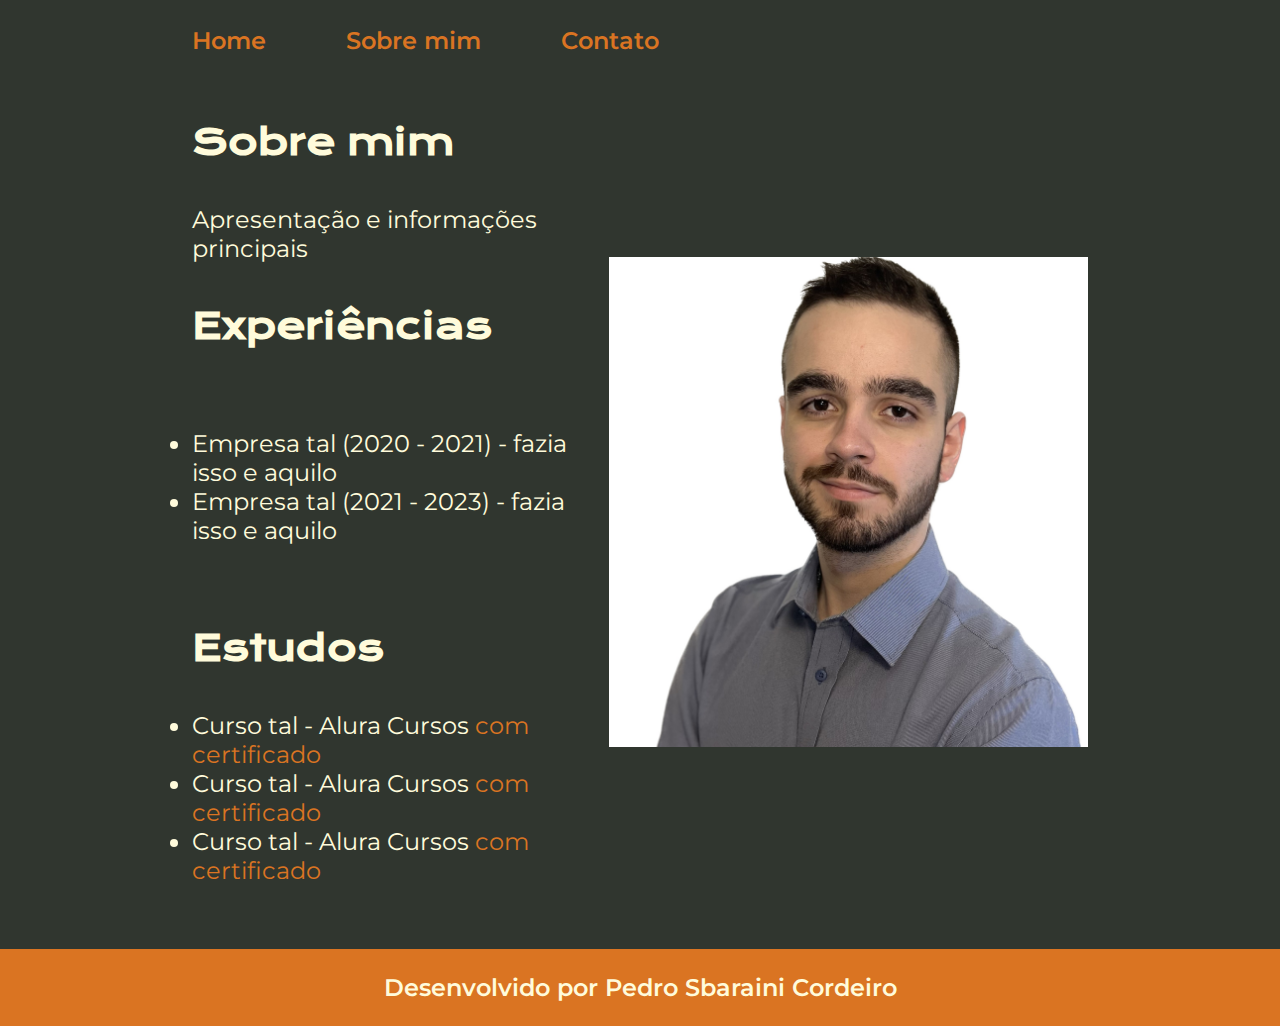
==== about.html @ 70614ea8 "Comitando a primeira" ====
<!DOCTYPE html>
<html lang="pt-br">
<head>
    <meta charset="UTF-8">
    <meta name="viewport" content="width=device-width, initial-scale=1.0">
    <title>Sobre mim</title>
    <link rel="stylesheet" href="Styles/style.css">
</head>
<body>
    <header class="cabecalho">
        <nav class="cabecalho__menu">
            <a href="index.html" class="cabecalho__menu__link">Home</a>
            <a  href="about.html" class="cabecalho__menu__link">Sobre mim</a>
            <a href="contact.html" class="cabecalho__menu__link">Contato</a>
        </nav>
    </header>
    <main class="apresentacao">
        <section class="apresentacao__conteudo">
            <h1 class="apresentacao__conteudo__titulo">Sobre mim</h1>
            <p class="apresentacao__conteudo__texto">
                Apresentação e informações principais
            </p>
            <h2 class="apresentacao__conteudo__titulo">Experiências</h2>
            <p class="apresentacao__conteudo__texto">
            <ul class="apresentacao__conteudo__texto">
                <li> Empresa tal (2020 - 2021) - fazia isso e aquilo </li>
                <li> Empresa tal (2021 - 2023) - fazia isso e aquilo </li>
            </ul>
            </p>
            <h2 class="apresentacao__conteudo__titulo">Estudos</h2>
            <div class="apresentacao__conteudo__texto">
            <ul class="apresentacao__conteudo__texto">
                <li>Curso tal - Alura Cursos <a href="linkdocertificado">com certificado</a> </li>
                <li>Curso tal - Alura Cursos <a href="linkdocertificado">com certificado</a></li>
                <li>Curso tal - Alura Cursos <a href="linkdocertificado">com certificado</a></li>
            </ul>
            </div>    
        </section>
        <img class="imagem-principal" src="./assets/foto.jpg" alt="Foto do Pedro Sbaraini Cordeiro">
    </main>
    <footer>
        <p class="rodape">Desenvolvido por Pedro Sbaraini Cordeiro</p>
    </footer>  
</body>
</html>
---- Styles/style.css ----
@import url('https://fonts.googleapis.com/css2?family=Krona+One&family=Montserrat:wght@400;600&display=swap');

:root{
    --cor-primaria: #30362F;
    --cor-secundaria: #FFFBDB;
    --cor-terciaria: #DA7422;
    --cor-hover: #625834;

    --fonte-primaria: 'Krona One', sans-serif;
    --fonte-secundaria: 'Montserrat', sans-serif;
}

*{
    margin: 0;
    padding: 0;
}

body {
    /* height: 100vh; */
    box-sizing: border-box;
    background-color: var(--cor-primaria);
    color: var(--cor-secundaria);
}

.cabecalho{
    padding: 2% 0% 0% 15%;
}

.cabecalho__menu{
    display: flex;
    gap: 80px;
}

.cabecalho__menu__link{
    font-family:var(--fonte-secundaria);
    font-size: 24px;
    font-weight: 600;
    color: var(--cor-terciaria);
    text-decoration: none;
}

.cabecalho__menu__link:hover{
    background-color:var(--cor-hover);
    padding: 0.2%;
}

.titulo-destaque{
    color: var(--cor-terciaria);
}

.apresentacao{
    padding: 05% 15%;
    display: flex;
    align-items: center;
    justify-content: space-between;
}

.apresentacao__conteudo{
    width: 615px;
    display: flex;
    flex-direction: column;
    gap: 40px;
}

.apresentacao__conteudo__titulo{
    font-size: 36px;
    font-family: var(--fonte-primaria);
}

.apresentacao__conteudo__texto{
    font-size: 24px;
    font-family: var(--fonte-secundaria)
}

.apresentacao__conteudo__texto a{
    text-decoration: none;
    color: var(--cor-terciaria);
}

.apresentacao__links{
    display: flex;
    flex-direction: column; /* DEIXA OS ITENS NO EIXO VERTICAL*/
    justify-content: space-between;
    align-items: center; /*ALINHA OS ITENS NO EIXO VERTICAL */
    gap: 32px;
    
}
.apresentacao__links_titulo{
    font-family: var(--fonte-primaria);
    font-weight: 400;
    font-size: 24px;
}

.apresentacao__links__link{
    /* background-color: #ff00c8; */
    display: flex;
    justify-content: center;
    gap: 16px;
    border: 2px solid var(--cor-terciaria);
    width: 378px;
    text-align: center;
    border-radius: 8px;
    font-size: 24px;
    padding: 21.5px 0;
    text-decoration: none;
    color: var(--cor-secundaria);
    font-family: var(--fonte-secundaria);
    font-weight: 600;

}
.apresentacao__links__link:hover{
    background-color: var(--cor-hover);
    padding: 3%;
}


.imagem-principal {
    max-height: 490px;
    max-width: 500px;
    height: auto; /* Isso manterá a proporção original da imagem. */
}
footer{
    background-color: var(--cor-terciaria);
}
.rodape{
    color: var(--cor-secundaria);
    font-family: var(--fonte-secundaria);
    font-size: 24px;
    padding: 24px;
    font-weight: 600;
    text-align: center;
}
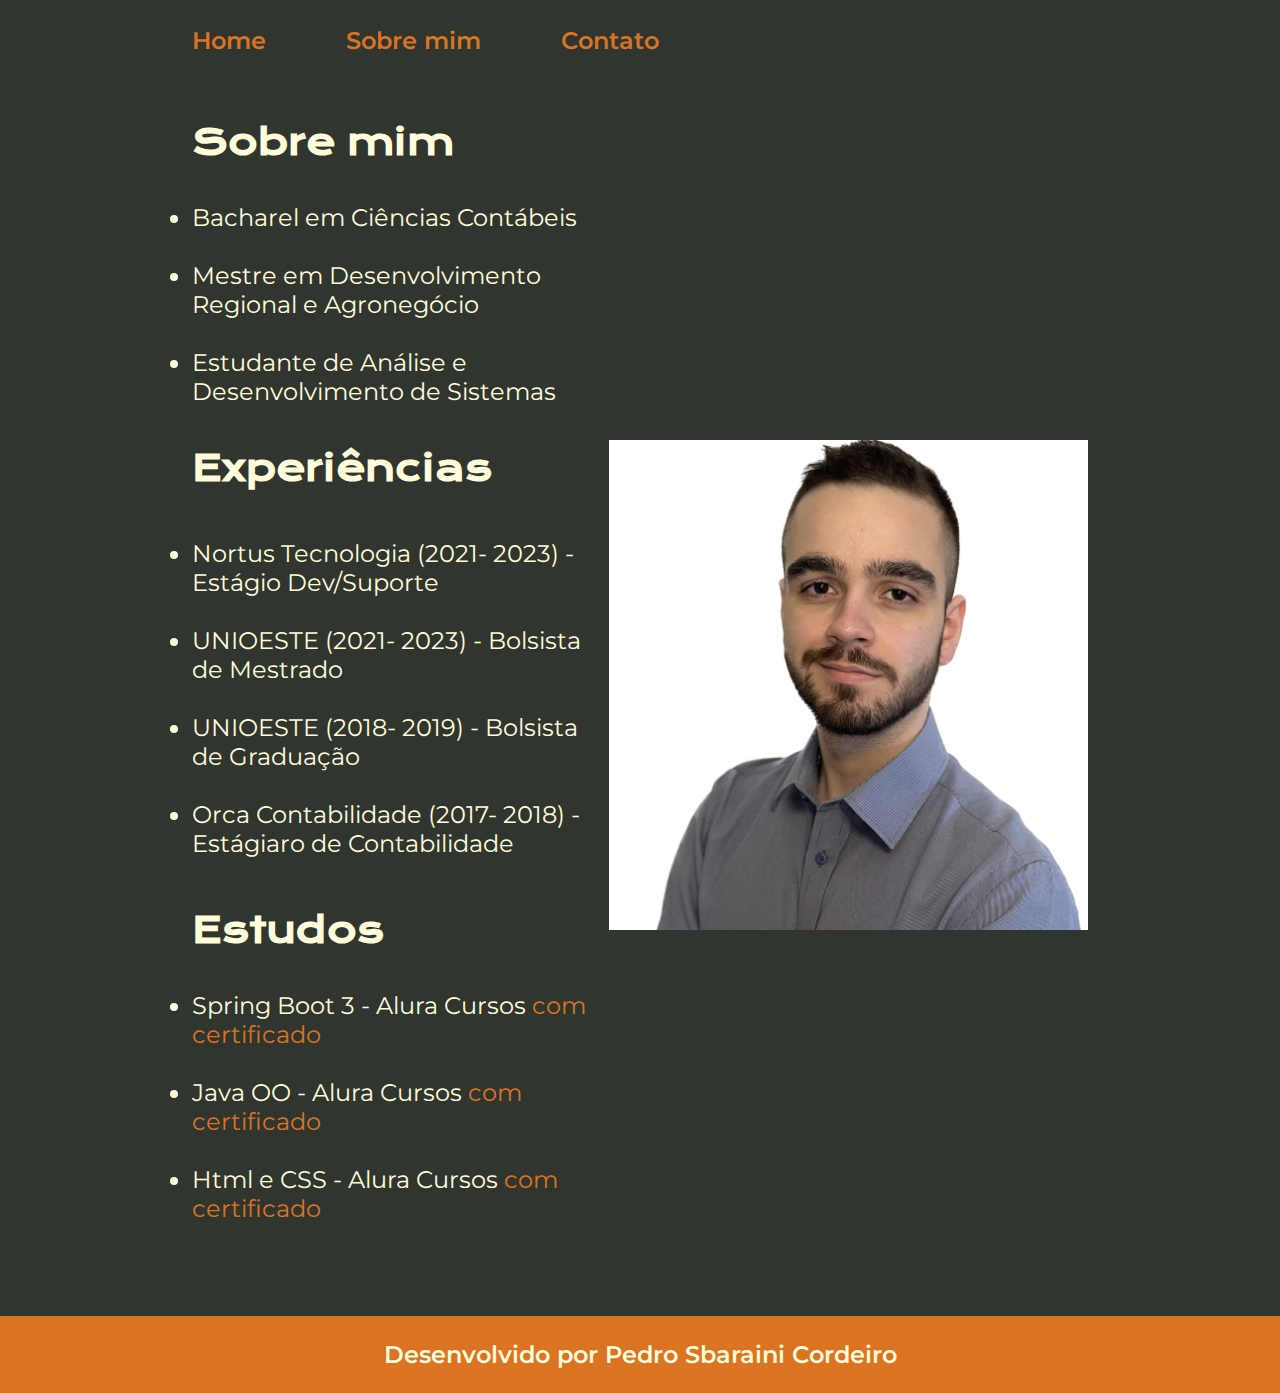
==== commit f367d9cb: "Final" ====
--- a/about.html
+++ b/about.html
@@ -16,27 +16,31 @@
     </header>
     <main class="apresentacao">
         <section class="apresentacao__conteudo">
-            <h1 class="apresentacao__conteudo__titulo">Sobre mim</h1>
-            <p class="apresentacao__conteudo__texto">
-                Apresentação e informações principais
-            </p>
-            <h2 class="apresentacao__conteudo__titulo">Experiências</h2>
+            <h1 class="apresentacao__conteudo__titulo">Sobre mim</h1><br>
+            <ul class="apresentacao__conteudo__texto">
+                <li> Bacharel em Ciências Contábeis</li><br>
+                <li> Mestre em Desenvolvimento Regional e Agronegócio</li><br>
+                <li> Estudante de Análise e Desenvolvimento de Sistemas</li><br>
+            </ul>
+            <h2 class="apresentacao__conteudo__titulo">Experiências</h2><br>
             <p class="apresentacao__conteudo__texto">
             <ul class="apresentacao__conteudo__texto">
-                <li> Empresa tal (2020 - 2021) - fazia isso e aquilo </li>
-                <li> Empresa tal (2021 - 2023) - fazia isso e aquilo </li>
+                <li> Nortus Tecnologia (2021- 2023) - Estágio Dev/Suporte </li><br>
+                <li> UNIOESTE (2021- 2023) - Bolsista de Mestrado </li><br>
+                <li> UNIOESTE (2018- 2019) - Bolsista de Graduação </li><br>
+                <li> Orca Contabilidade (2017- 2018) - Estágiaro de Contabilidade </li><br>
             </ul>
             </p>
-            <h2 class="apresentacao__conteudo__titulo">Estudos</h2>
+            <h2 class="apresentacao__conteudo__titulo">Estudos</h2><br>
             <div class="apresentacao__conteudo__texto">
             <ul class="apresentacao__conteudo__texto">
-                <li>Curso tal - Alura Cursos <a href="linkdocertificado">com certificado</a> </li>
-                <li>Curso tal - Alura Cursos <a href="linkdocertificado">com certificado</a></li>
-                <li>Curso tal - Alura Cursos <a href="linkdocertificado">com certificado</a></li>
+                <li>Spring Boot 3 - Alura Cursos <a href="https://cursos.alura.com.br/certificate/499b0e3b-5967-4114-9e99-ef47dc29ac91">com certificado</a> </li><br>
+                <li>Java OO - Alura Cursos <a href="https://cursos.alura.com.br/certificate/483faa6d-d489-4805-970a-121c1d7f8718">com certificado</a></li><br>
+                <li>Html e CSS - Alura Cursos <a href="https://cursos.alura.com.br/certificate/faa5df85-5e60-4359-80ab-8f2a68e1a571">com certificado</a></li><br>
             </ul>
             </div>    
         </section>
-        <img class="imagem-principal" src="./assets/foto.jpg" alt="Foto do Pedro Sbaraini Cordeiro">
+        <img class="imagem-principal" src="/Assets/foto.jpg" alt="Foto do Pedro Sbaraini Cordeiro">
     </main>
     <footer>
         <p class="rodape">Desenvolvido por Pedro Sbaraini Cordeiro</p>
--- a/Styles/style.css
+++ b/Styles/style.css
@@ -60,7 +60,7 @@
     width: 615px;
     display: flex;
     flex-direction: column;
-    gap: 40px;
+    gap: 10px;
 }
 
 .apresentacao__conteudo__titulo{
@@ -132,3 +132,22 @@
     text-align: center;
 }
 
+
+.form_button{
+    display: flex;
+    justify-content: center;
+    align-items: center;
+    gap: 20px;
+    border-radius: 10%;
+}
+
+.form_submit{
+    font-size: 17px;
+    display: flex;
+    font-family: var(--fonte-secundaria);
+    color: var(--cor-terciaria);
+    cursor: pointer;
+    padding: 10px 20px;
+    justify-content: center;
+    flex-direction: column;
+}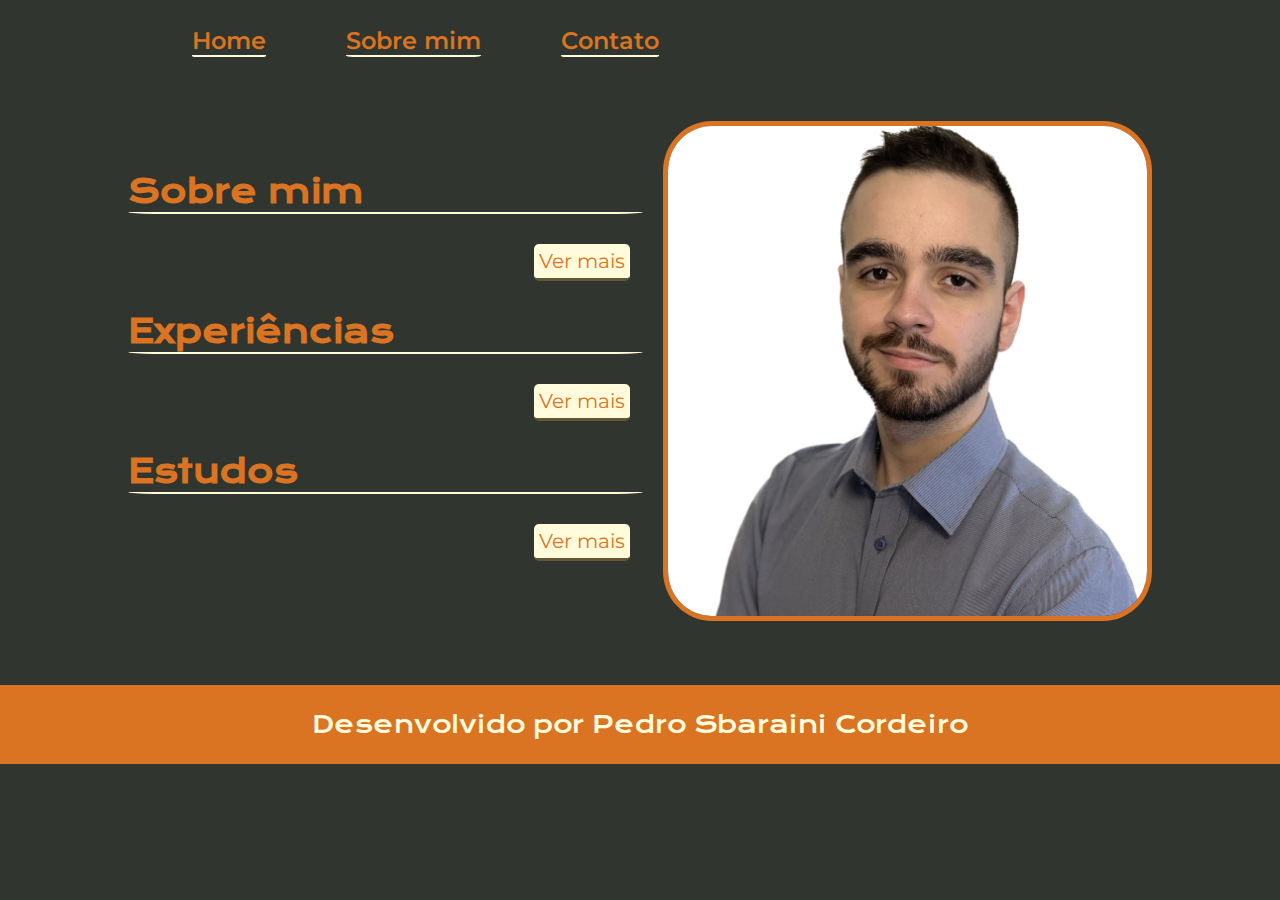
==== commit f6fc2c69: "Final" ====
--- a/about.html
+++ b/about.html
@@ -1,10 +1,10 @@
 <!DOCTYPE html>
-<html lang="pt-br">
+<html lang="pr-br">
 <head>
     <meta charset="UTF-8">
     <meta name="viewport" content="width=device-width, initial-scale=1.0">
     <title>Sobre mim</title>
-    <link rel="stylesheet" href="Styles/style.css">
+    <link rel="stylesheet" href="/Styles/about_style.css">
 </head>
 <body>
     <header class="cabecalho">
@@ -14,36 +14,64 @@
             <a href="contact.html" class="cabecalho__menu__link">Contato</a>
         </nav>
     </header>
-    <main class="apresentacao">
-        <section class="apresentacao__conteudo">
-            <h1 class="apresentacao__conteudo__titulo">Sobre mim</h1><br>
-            <ul class="apresentacao__conteudo__texto">
-                <li> Bacharel em Ciências Contábeis</li><br>
-                <li> Mestre em Desenvolvimento Regional e Agronegócio</li><br>
-                <li> Estudante de Análise e Desenvolvimento de Sistemas</li><br>
-            </ul>
-            <h2 class="apresentacao__conteudo__titulo">Experiências</h2><br>
-            <p class="apresentacao__conteudo__texto">
-            <ul class="apresentacao__conteudo__texto">
-                <li> Nortus Tecnologia (2021- 2023) - Estágio Dev/Suporte </li><br>
-                <li> UNIOESTE (2021- 2023) - Bolsista de Mestrado </li><br>
-                <li> UNIOESTE (2018- 2019) - Bolsista de Graduação </li><br>
-                <li> Orca Contabilidade (2017- 2018) - Estágiaro de Contabilidade </li><br>
-            </ul>
-            </p>
-            <h2 class="apresentacao__conteudo__titulo">Estudos</h2><br>
-            <div class="apresentacao__conteudo__texto">
-            <ul class="apresentacao__conteudo__texto">
-                <li>Spring Boot 3 - Alura Cursos <a href="https://cursos.alura.com.br/certificate/499b0e3b-5967-4114-9e99-ef47dc29ac91">com certificado</a> </li><br>
-                <li>Java OO - Alura Cursos <a href="https://cursos.alura.com.br/certificate/483faa6d-d489-4805-970a-121c1d7f8718">com certificado</a></li><br>
-                <li>Html e CSS - Alura Cursos <a href="https://cursos.alura.com.br/certificate/faa5df85-5e60-4359-80ab-8f2a68e1a571">com certificado</a></li><br>
-            </ul>
-            </div>    
-        </section>
-        <img class="imagem-principal" src="/Assets/foto.jpg" alt="Foto do Pedro Sbaraini Cordeiro">
-    </main>
-    <footer>
-        <p class="rodape">Desenvolvido por Pedro Sbaraini Cordeiro</p>
-    </footer>  
+<main class="apresentacao">
+    <section class="corpo">
+    <h1>Sobre mim</h1>
+    <div class="work-card">
+        
+        <p class="work-description" style="display: none;"> 
+            <br>- Bacharel em Ciências Contábeis<br>
+            <br>- Mestre em Desenvolvimento Regional e Agronegócio<br>
+            <br>- Estudante de Análise e Desenvolvimento de Sistemas<br>
+        </p>
+        <button class="show-description-button">Ver mais</button>
+    </div>
+    <h1>Experiências</h1>
+    <div class="work-card">
+        
+        <p class="work-description" style="display: none;"> 
+            <br>- Nortus Tecnologia (2021- 2023) - Estágio Dev/Suporte <br>
+            <br>- UNIOESTE (2021- 2023) - Bolsista de Mestrado <br>
+            <br>- UNIOESTE (2018- 2019) - Bolsista de Graduação <br>
+            <br>- Orca Contabilidade (2017- 2018) - Estágiaro de Contabilidade <br>
+        </p>
+        <button class="show-description-button">Ver mais</button>
+    </div>
+    <h1>Estudos</h1>
+    <div class="work-card">
+       
+        <p class="work-description" style="display: none;">
+            <br>- Spring Boot 3 - Alura Cursos <a class="work-description-links" href="https://cursos.alura.com.br/certificate/499b0e3b-5967-4114-9e99-ef47dc29ac91">com certificado</a><br>
+            <br>- Java OO - Alura Cursos <a class="work-description-links" href="https://cursos.alura.com.br/certificate/483faa6d-d489-4805-970a-121c1d7f8718">com certificado</a><br>
+            <br>- Html e CSS - Alura Cursos <a class="work-description-links" href="https://cursos.alura.com.br/certificate/faa5df85-5e60-4359-80ab-8f2a68e1a571">com certificado</a><br>
+        </p>
+        <button class="show-description-button">Ver mais</button>
+    </div>
+    </section>
+    <section>
+        <img class="imagem-principal" src="/Assets/foto.jpg" alt="Foto de Pedro Sbaraini Cordeiro">
+    </section>
+</main>
+<footer>
+    <p class="rodape">Desenvolvido por Pedro Sbaraini Cordeiro</p>
+</footer>  
 </body>
+<script>
+    const showDescriptButtons = document.querySelectorAll(".show-description-button");
+
+    function toggleDescription(event){
+        const workDescription = event.target.parentElement.querySelector(".work-description");
+
+        if (workDescription.style.display === "none" || workDescription.style.display === "" ){
+            workDescription.style.display = "block";
+        } else {
+            workDescription.style.display = "none";
+        }
+    }
+
+    showDescriptButtons.forEach(button => {
+        button.addEventListener("click", toggleDescription);
+    })
+</script>
+
 </html>--- a/Styles/about_style.css
+++ b/Styles/about_style.css
@@ -0,0 +1,129 @@
+@import url('https://fonts.googleapis.com/css2?family=Krona+One&family=Montserrat:wght@400;600&display=swap');
+
+:root{
+    --cor-primaria: #30362F;
+    --cor-secundaria: #FFFBDB;
+    --cor-terciaria: #DA7422;
+    --cor-hover: #625834;
+
+    --fonte-primaria: 'Krona One', sans-serif;
+    --fonte-secundaria: 'Montserrat', sans-serif;
+}
+
+*{
+    margin: 0;
+    padding: 0;
+}
+
+body {
+    box-sizing: border-box;
+    background-color: var(--cor-primaria);
+    color: var(--cor-secundaria);
+}
+
+.cabecalho{
+    padding: 2% 0% 0% 15%;  
+}
+
+
+.cabecalho__menu{
+    display: flex;
+    gap: 80px;
+}
+
+.cabecalho__menu__link{
+    font-family:var(--fonte-secundaria);
+    font-size: 24px;
+    font-weight: 600;
+    color: var(--cor-terciaria);
+    text-decoration: none;
+    border-bottom:2px solid var(--cor-secundaria);
+    border-radius: 5%;
+}
+
+.cabecalho__menu__link:hover{
+    background-color:var(--cor-hover);
+    padding: 0.2%;
+    transition: .3s;
+}
+
+.apresentacao{
+    padding: 05% 10%;
+    display: flex;
+    align-items: center;
+    justify-content: space-between;
+    font-family: var(--fonte-primaria);
+    color: var(--cor-terciaria);
+    gap: 20px;
+}
+.corpo{
+    display: flex;
+    flex-direction: column;
+    gap: 20px;
+    width: 100%;
+}
+
+h1{
+    border-bottom: 2px solid var(--cor-secundaria);
+    border-radius: 5%;
+    /* #625834 */
+}
+
+.work-card{
+    font: var(--fonte-secundaria);
+    color: var(--cor-secundaria);
+    padding: 10px;
+    
+    
+}
+
+.work-description{
+    margin-bottom: 20px;
+}
+
+.work-description-links{
+    color: var(--cor-terciaria);
+}
+
+.show-description-button{
+    display: flex;
+    align-items:flex-end;
+    gap: 10px;
+    margin-left: 80%;
+    outline: none;
+    border: var(--cor-secundaria);
+    border-bottom:3px solid #625834;
+    border-radius: 5px;
+    background-color: var(--cor-secundaria);
+    font-family: var(--fonte-secundaria);
+    color: var(--cor-terciaria);
+    font-size: 20px;
+    cursor: pointer;
+    transition: .3s;
+    padding: 5px; 
+}
+.show-description-button:hover{
+    background-color: var(--cor-terciaria);
+    color: var(--cor-primaria);
+    padding: 1%;
+}
+
+.imagem-principal {
+    max-height: 490px;
+    max-width: 500px;
+    height: auto; /* Isso manterá a proporção original da imagem. */
+    border-radius: 10%;
+    border: 5px solid var(--cor-terciaria);
+    display: block;
+}
+footer{
+    background-color: var(--cor-terciaria);
+}
+.rodape{
+    color: var(--cor-secundaria);
+    font-family: var(--fonte-primaria);
+    font-size: 24px;
+    padding: 24px;
+    font-weight: 400;
+    text-align: center;
+}
